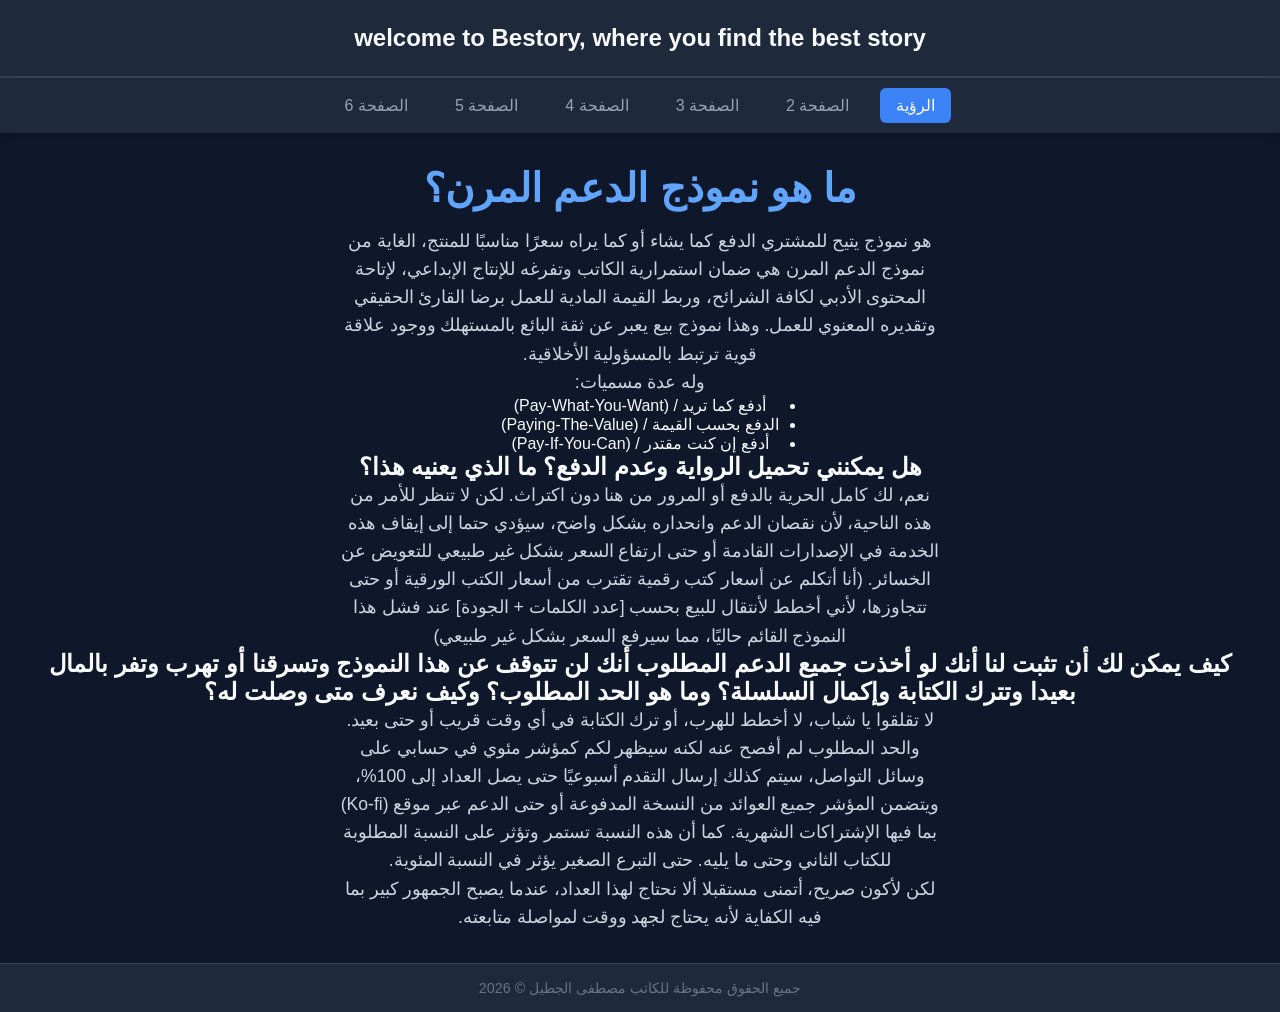
==== index.html @ 6c1f646d "Add files via upload" ====
﻿<!DOCTYPE html>
<html lang="ar" dir="rtl">
<head>
    <meta charset="UTF-8">
    <meta name="viewport" content="width=device-width, initial-scale=1.0">
    <title>نموذج الدعم المرن</title>
    <link rel="stylesheet" href="style.css">
</head>
<body>
    <header>
        <h2>welcome to Bestory, where you find the best story</h2>
    </header>
    <nav>
        <a href="index.html" class="active">الرؤية</a>
        <a href="page2.html">الصفحة 2</a>
        <a href="page3.html">الصفحة 3</a>
        <a href="page4.html">الصفحة 4</a>
        <a href="page5.html">الصفحة 5</a>
	<a href="page6.html">الصفحة 6</a>
    </nav>
    <main>
        <h1>ما هو نموذج الدعم المرن؟</h1>
        <p>هو نموذج يتيح للمشتري الدفع كما يشاء أو كما يراه سعرًا مناسبًا للمنتج، الغاية من نموذج الدعم المرن هي ضمان استمرارية الكاتب وتفرغه للإنتاج الإبداعي، لإتاحة المحتوى الأدبي لكافة الشرائح، وربط القيمة المادية للعمل برضا القارئ الحقيقي وتقديره المعنوي للعمل. وهذا نموذج بيع يعبر عن ثقة البائع بالمستهلك ووجود علاقة قوية ترتبط بالمسؤولية الأخلاقية.</p>
        
        <p>وله عدة مسميات:</p>
        <ul>
            <li>أدفع كما تريد / (Pay-What-You-Want)</li>
            <li>الدفع بحسب القيمة / (Paying-The-Value)</li>
            <li>أدفع إن كنت مقتدر / (Pay-If-You-Can)</li>
        </ul>

        <h2>هل يمكنني تحميل الرواية وعدم الدفع؟ ما الذي يعنيه هذا؟</h2>
        <p>نعم، لك كامل الحرية بالدفع أو المرور من هنا دون اكتراث. لكن لا تنظر للأمر من هذه الناحية، لأن نقصان الدعم وانحداره بشكل واضح، سيؤدي حتما إلى إيقاف هذه الخدمة في الإصدارات القادمة أو حتى ارتفاع السعر بشكل غير طبيعي للتعويض عن الخسائر. (أنا أتكلم عن أسعار كتب رقمية تقترب من أسعار الكتب الورقية أو حتى تتجاوزها، لأني أخطط لأنتقال للبيع بحسب [عدد الكلمات + الجودة] عند فشل هذا النموذج القائم حاليًا، مما سيرفع السعر بشكل غير طبيعي)</p>

        <h2>كيف يمكن لك أن تثبت لنا أنك لو أخذت جميع الدعم المطلوب أنك لن تتوقف عن هذا النموذج وتسرقنا أو تهرب وتفر بالمال بعيدا وتترك الكتابة وإكمال السلسلة؟ وما هو الحد المطلوب؟ وكيف نعرف متى وصلت له؟</h2>
        <p>لا تقلقوا يا شباب، لا أخطط للهرب، أو ترك الكتابة في أي وقت قريب أو حتى بعيد. والحد المطلوب لم أفصح عنه لكنه سيظهر لكم كمؤشر مئوي في حسابي على وسائل التواصل، سيتم كذلك إرسال التقدم أسبوعيًا حتى يصل العداد إلى 100%، ويتضمن المؤشر جميع العوائد من النسخة المدفوعة أو حتى الدعم عبر موقع (Ko-fi) بما فيها الإشتراكات الشهرية. كما أن هذه النسبة تستمر وتؤثر على النسبة المطلوبة للكتاب الثاني وحتى ما يليه. حتى التبرع الصغير يؤثر في النسبة المئوية.</p>
        <p>لكن لأكون صريح، أتمنى مستقبلا ألا نحتاج لهذا العداد، عندما يصبح الجمهور كبير بما فيه الكفاية لأنه يحتاج لجهد ووقت لمواصلة متابعته.</p>
    </main>
    <footer>
        جميع الحقوق محفوظة للكاتب مصطفى الجطيل &copy; 2026
    </footer>
</body>
</html>
---- style.css ----
﻿* {
    box-sizing: border-box;
    margin: 0;
    padding: 0;
    font-family: 'Cairo', sans-serif;
}
body {
    background-color: #0f172a;
    color: #f8fafc;
    display: flex;
    flex-direction: column;
    min-height: 100vh;
}
header {
    background: #1e293b;
    padding: 1.5rem;
    text-align: center;
    border-bottom: 2px solid #334155;
}
nav {
    display: flex;
    justify-content: center;
    gap: 15px;
    background: #1e293b;
    padding: 10px;
    box-shadow: 0 4px 6px -1px rgba(0, 0, 0, 0.1);
}
nav a {
    color: #94a3b8;
    text-decoration: none;
    padding: 8px 16px;
    border-radius: 6px;
    transition: all 0.3s ease;
}
nav a:hover, nav a.active {
    background: #3b82f6;
    color: #ffffff;
}
main {
    flex: 1;
    display: flex;
    flex-direction: column;
    justify-content: center;
    align-items: center;
    text-align: center;
    padding: 2rem;
}
h1 {
    font-size: 2.5rem;
    margin-bottom: 1rem;
    color: #60a5fa;
}
p {
    font-size: 1.1rem;
    color: #cbd5e1;
    max-width: 600px;
    line-height: 1.6;
}
footer {
    background: #1e293b;
    text-align: center;
    padding: 1rem;
    font-size: 0.9rem;
    color: #64748b;
    border-top: 1px solid #334155;
}
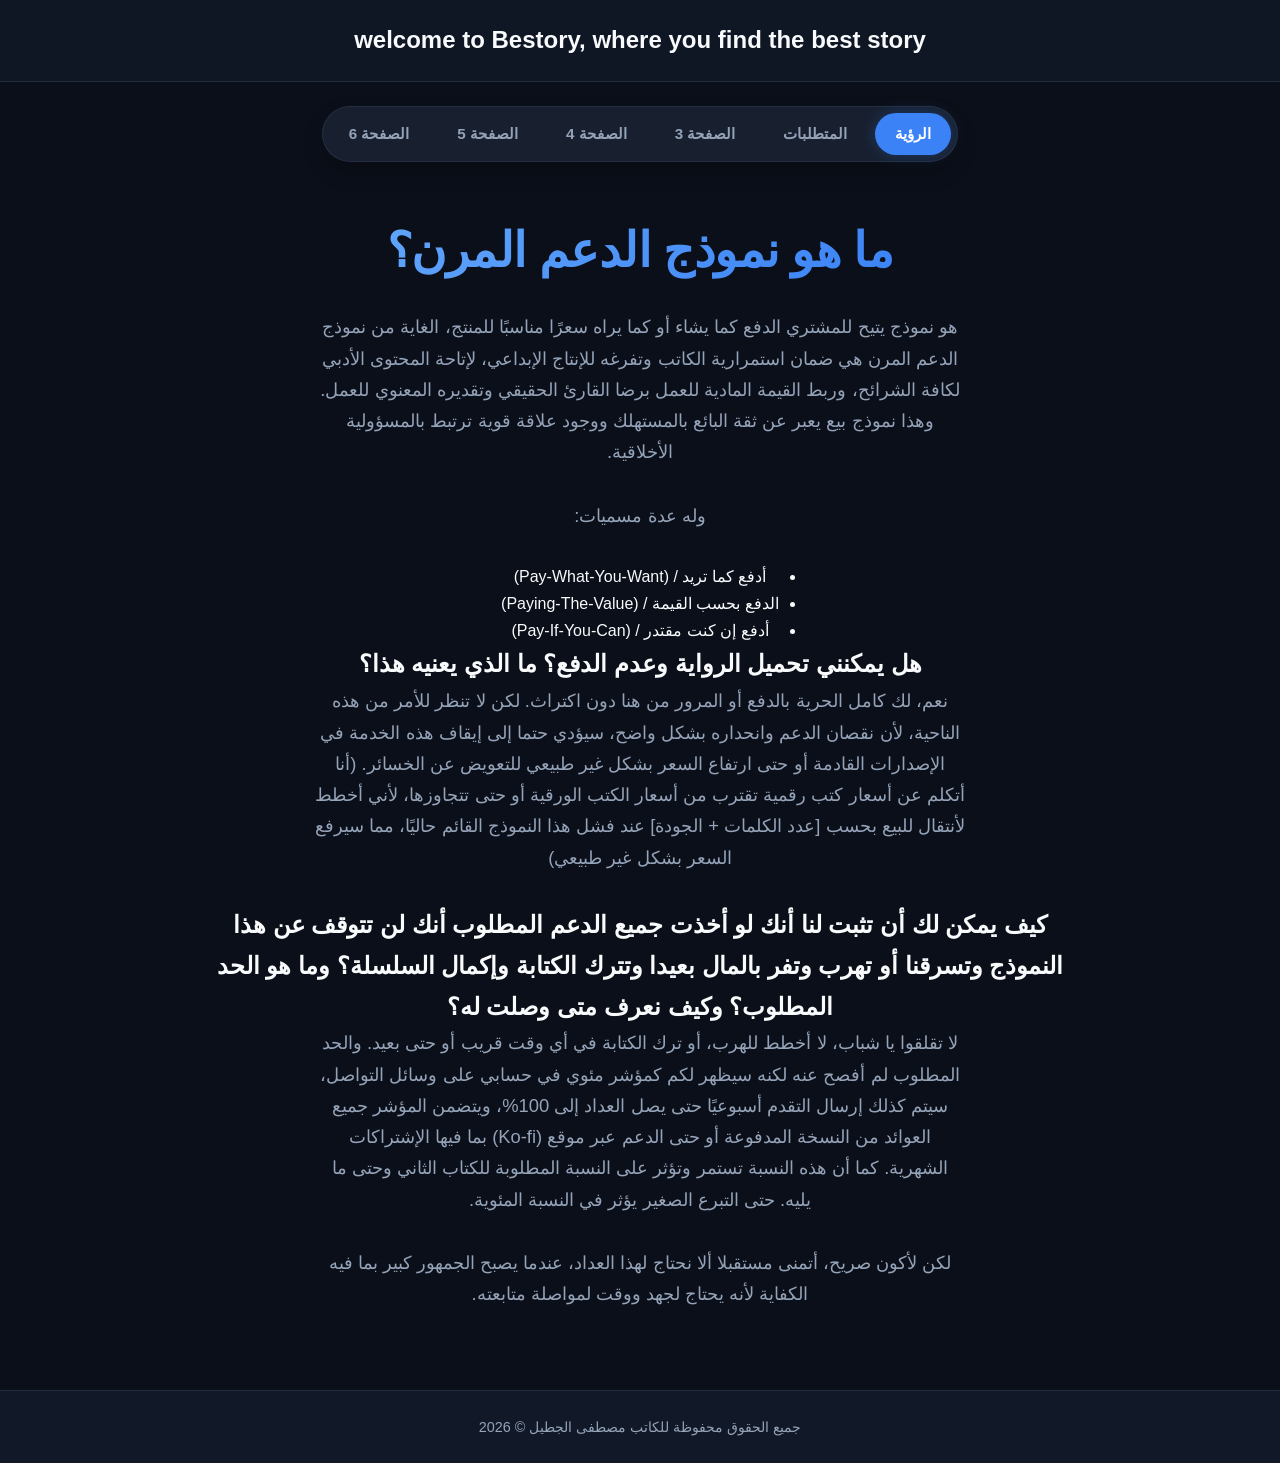
==== commit 5e062a23: "Update index.html" ====
--- a/index.html
+++ b/index.html
@@ -12,7 +12,7 @@
     </header>
     <nav>
         <a href="index.html" class="active">الرؤية</a>
-        <a href="page2.html">الصفحة 2</a>
+        <a href="page2.html">المتطلبات</a>
         <a href="page3.html">الصفحة 3</a>
         <a href="page4.html">الصفحة 4</a>
         <a href="page5.html">الصفحة 5</a>
@@ -40,4 +40,4 @@
         جميع الحقوق محفوظة للكاتب مصطفى الجطيل &copy; 2026
     </footer>
 </body>
-</html>+</html>
--- a/style.css
+++ b/style.css
@@ -1,41 +1,79 @@
-﻿* {
+:root {
+    --bg-primary: #0b0f19;
+    --bg-secondary: #111827;
+    --bg-card: rgba(30, 41, 59, 0.7);
+    --border-color: rgba(51, 65, 85, 0.5);
+    --accent-color: #3b82f6;
+    --accent-glow: rgba(59, 130, 246, 0.25);
+    --text-main: #f8fafc;
+    --text-muted: #94a3b8;
+    --transition-smooth: all 0.3s cubic-bezier(0.4, 0, 0.2, 1);
+}
+
+* {
     box-sizing: border-box;
     margin: 0;
     padding: 0;
     font-family: 'Cairo', sans-serif;
 }
+
 body {
-    background-color: #0f172a;
-    color: #f8fafc;
+    background-color: var(--bg-primary);
+    color: var(--text-main);
     display: flex;
     flex-direction: column;
     min-height: 100vh;
+    line-height: 1.7;
+    overflow-x: hidden;
 }
+
+/* الهيدر العصري المدمج */
 header {
-    background: #1e293b;
-    padding: 1.5rem;
+    background: rgba(17, 24, 39, 0.85);
+    backdrop-filter: blur(12px);
+    -webkit-backdrop-filter: blur(12px);
+    padding: 1.25rem 2rem;
     text-align: center;
-    border-bottom: 2px solid #334155;
+    border-bottom: 1px solid var(--border-color);
+    position: sticky;
+    top: 0;
+    z-index: 1000;
 }
+
+/* شريط التنقل الاحترافي */
 nav {
     display: flex;
     justify-content: center;
-    gap: 15px;
-    background: #1e293b;
-    padding: 10px;
-    box-shadow: 0 4px 6px -1px rgba(0, 0, 0, 0.1);
+    align-items: center;
+    gap: 8px;
+    background: var(--bg-card);
+    backdrop-filter: blur(12px);
+    width: fit-content;
+    margin: 1.5rem auto 0;
+    padding: 6px;
+    border-radius: 50px;
+    border: 1px solid var(--border-color);
+    box-shadow: 0 10px 25px -5px rgba(0, 0, 0, 0.3);
 }
+
 nav a {
-    color: #94a3b8;
+    color: var(--text-muted);
     text-decoration: none;
-    padding: 8px 16px;
-    border-radius: 6px;
-    transition: all 0.3s ease;
+    padding: 8px 20px;
+    border-radius: 30px;
+    font-weight: 600;
+    font-size: 0.95rem;
+    transition: var(--transition-smooth);
 }
-nav a:hover, nav a.active {
-    background: #3b82f6;
+
+nav a:hover, 
+nav a.active {
+    background: var(--accent-color);
     color: #ffffff;
+    box-shadow: 0 0 15px var(--accent-glow);
 }
+
+/* المحتوى الرئيسي بهيكل زجاجي (Glassmorphism) */
 main {
     flex: 1;
     display: flex;
@@ -43,24 +81,34 @@
     justify-content: center;
     align-items: center;
     text-align: center;
-    padding: 2rem;
+    padding: 3rem 1.5rem;
+    max-width: 900px;
+    margin: 0 auto;
 }
+
 h1 {
-    font-size: 2.5rem;
-    margin-bottom: 1rem;
-    color: #60a5fa;
+    font-size: 3rem;
+    font-weight: 800;
+    margin-bottom: 1.25rem;
+    background: linear-gradient(135deg, #60a5fa 0%, #3b82f6 100%);
+    -webkit-background-clip: text;
+    -webkit-text-fill-color: transparent;
+    letter-spacing: -0.5px;
 }
+
 p {
-    font-size: 1.1rem;
-    color: #cbd5e1;
-    max-width: 600px;
-    line-height: 1.6;
+    font-size: 1.15rem;
+    color: var(--text-muted);
+    max-width: 650px;
+    margin-bottom: 2rem;
 }
+
+/* التذييل المنظم */
 footer {
-    background: #1e293b;
+    background: var(--bg-secondary);
     text-align: center;
-    padding: 1rem;
+    padding: 1.5rem;
     font-size: 0.9rem;
-    color: #64748b;
-    border-top: 1px solid #334155;
-}+    color: var(--text-muted);
+    border-top: 1px solid var(--border-color);
+}
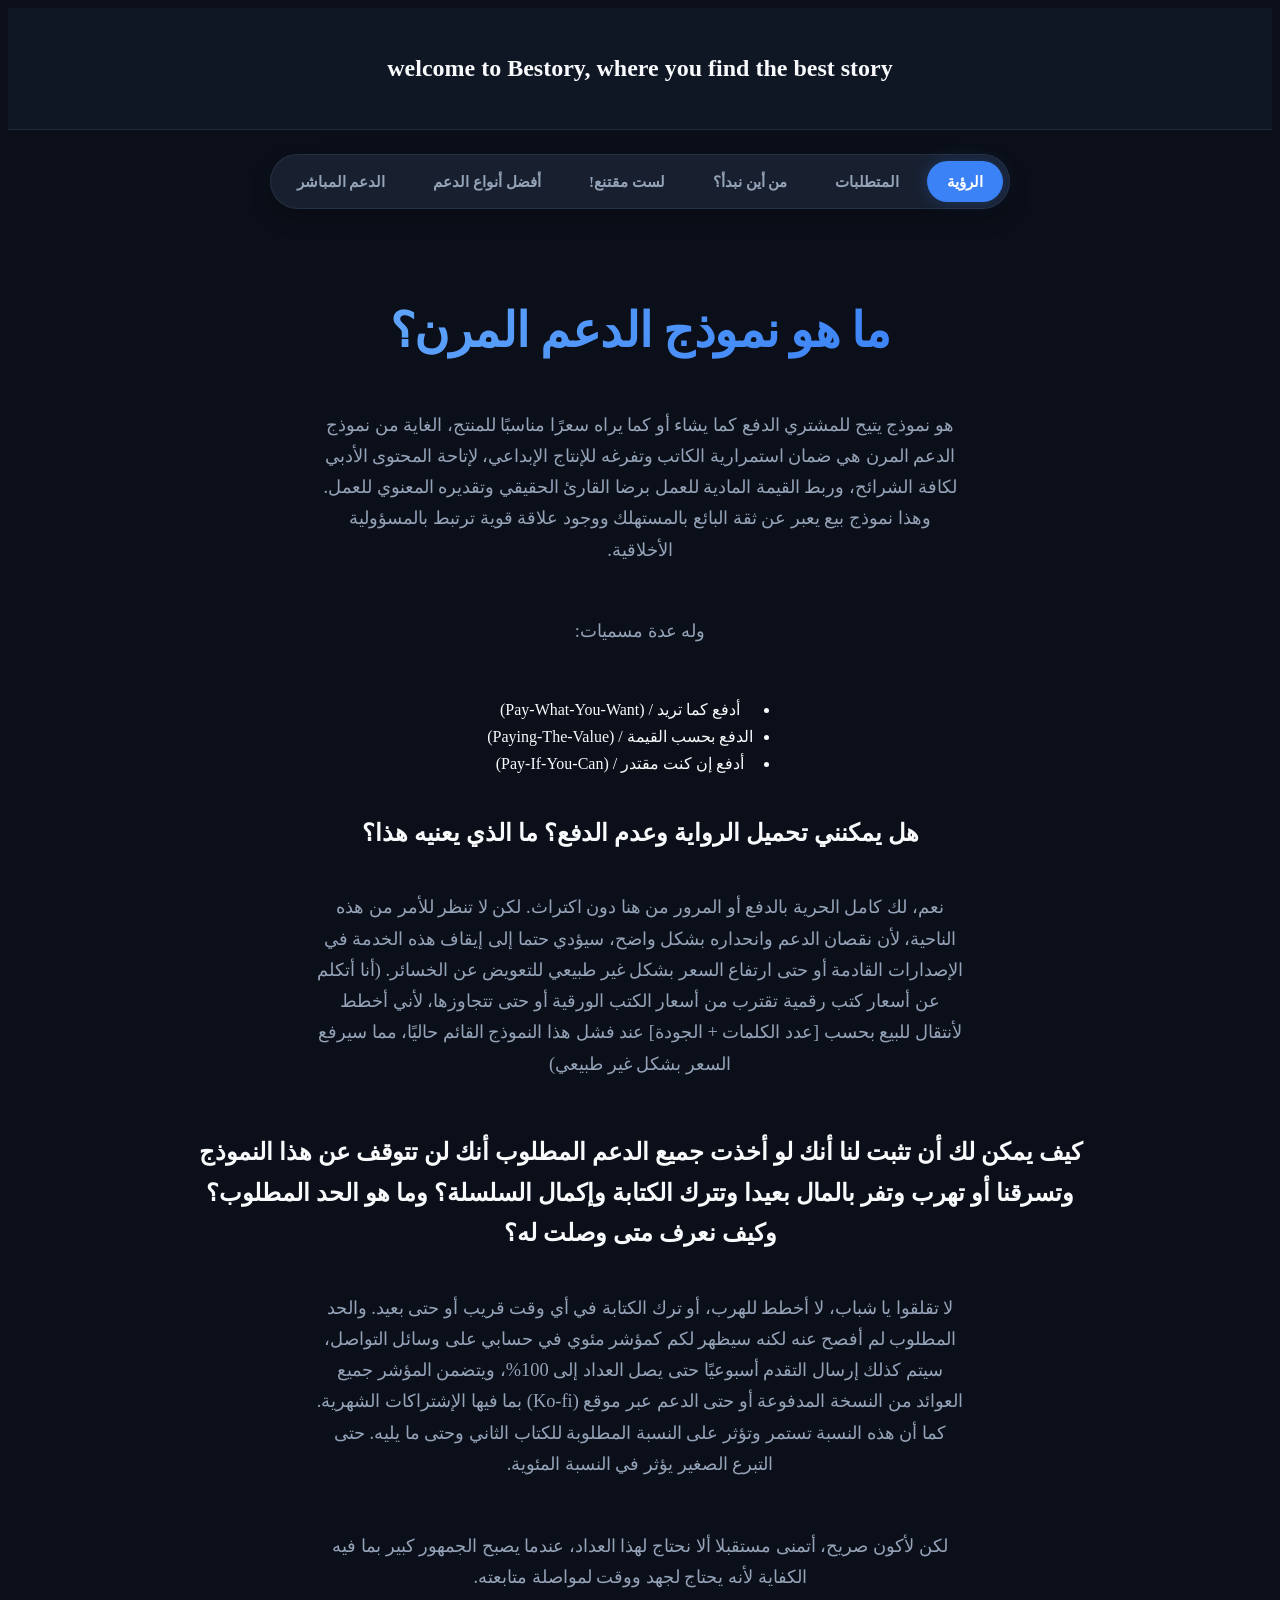
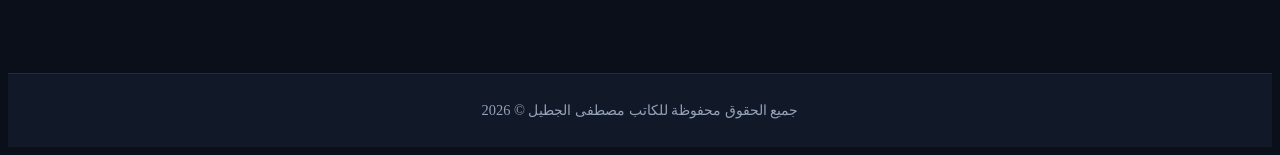
==== commit 4c32a497: "Update index.html" ====
--- a/index.html
+++ b/index.html
@@ -1,4 +1,4 @@
-﻿<!DOCTYPE html>
+<!DOCTYPE html>
 <html lang="ar" dir="rtl">
 <head>
     <meta charset="UTF-8">
@@ -13,10 +13,10 @@
     <nav>
         <a href="index.html" class="active">الرؤية</a>
         <a href="page2.html">المتطلبات</a>
-        <a href="page3.html">الصفحة 3</a>
-        <a href="page4.html">الصفحة 4</a>
-        <a href="page5.html">الصفحة 5</a>
-	<a href="page6.html">الصفحة 6</a>
+        <a href="page3.html">من أين نبدأ؟</a>
+        <a href="page4.html">لست مقتنع!</a>
+        <a href="page5.html">أفضل أنواع الدعم</a>
+	<a href="page6.html">الدعم المباشر</a>
     </nav>
     <main>
         <h1>ما هو نموذج الدعم المرن؟</h1>
--- a/style.css
+++ b/style.css
@@ -10,7 +10,7 @@
     --transition-smooth: all 0.3s cubic-bezier(0.4, 0, 0.2, 1);
 }
 
-* {
+ {
     box-sizing: border-box;
     margin: 0;
     padding: 0;
